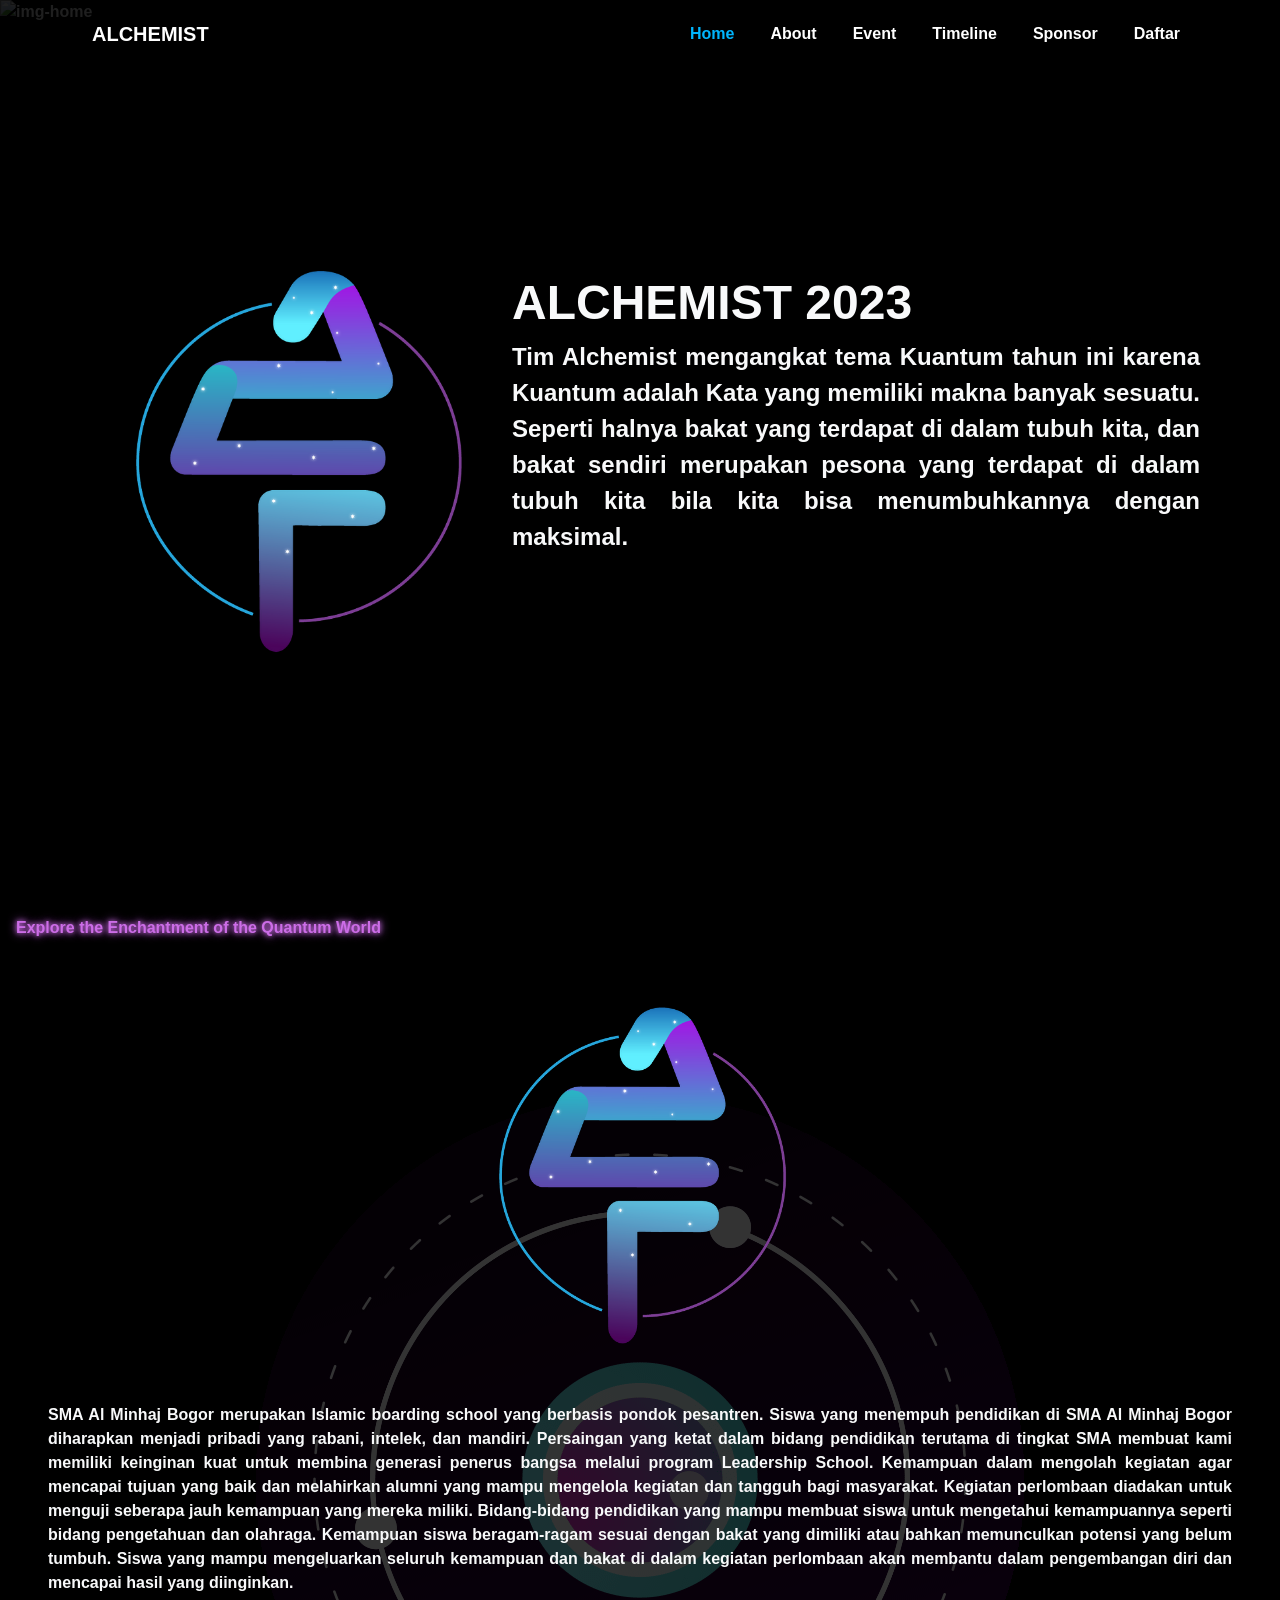
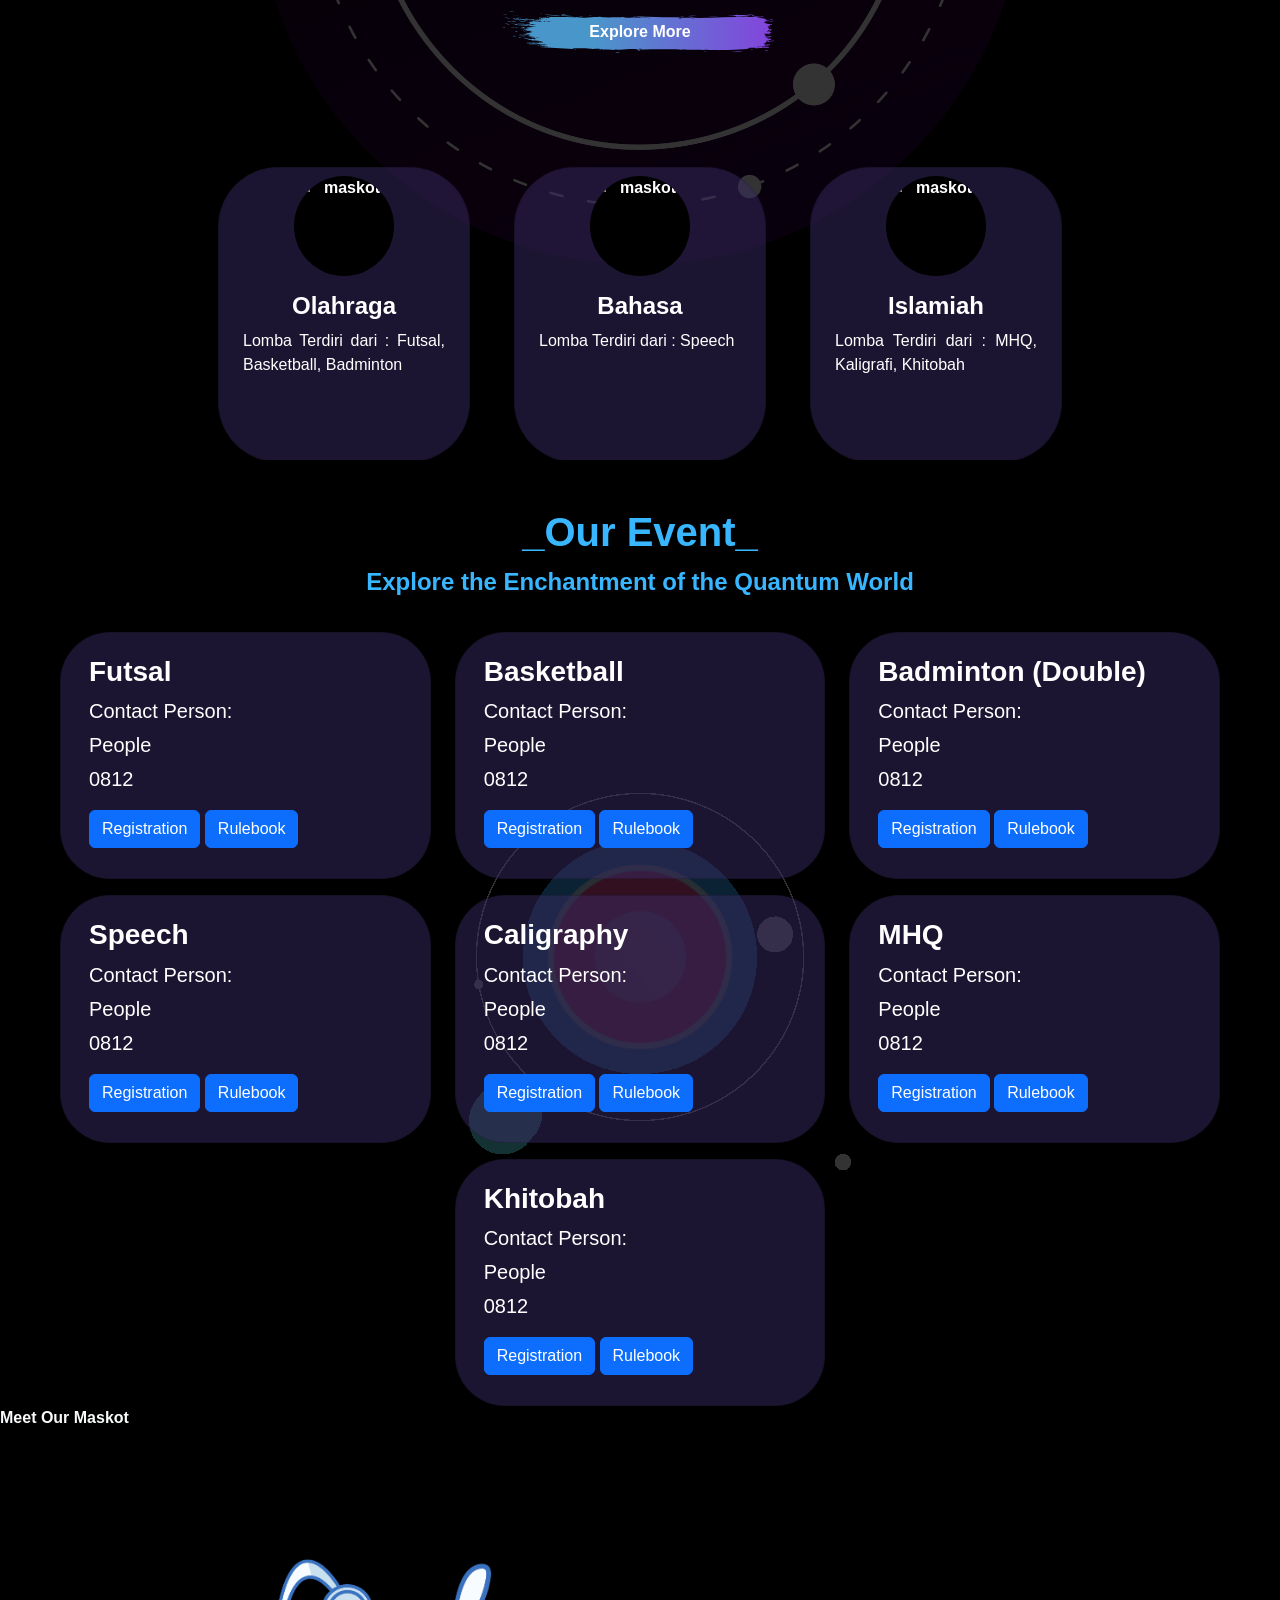
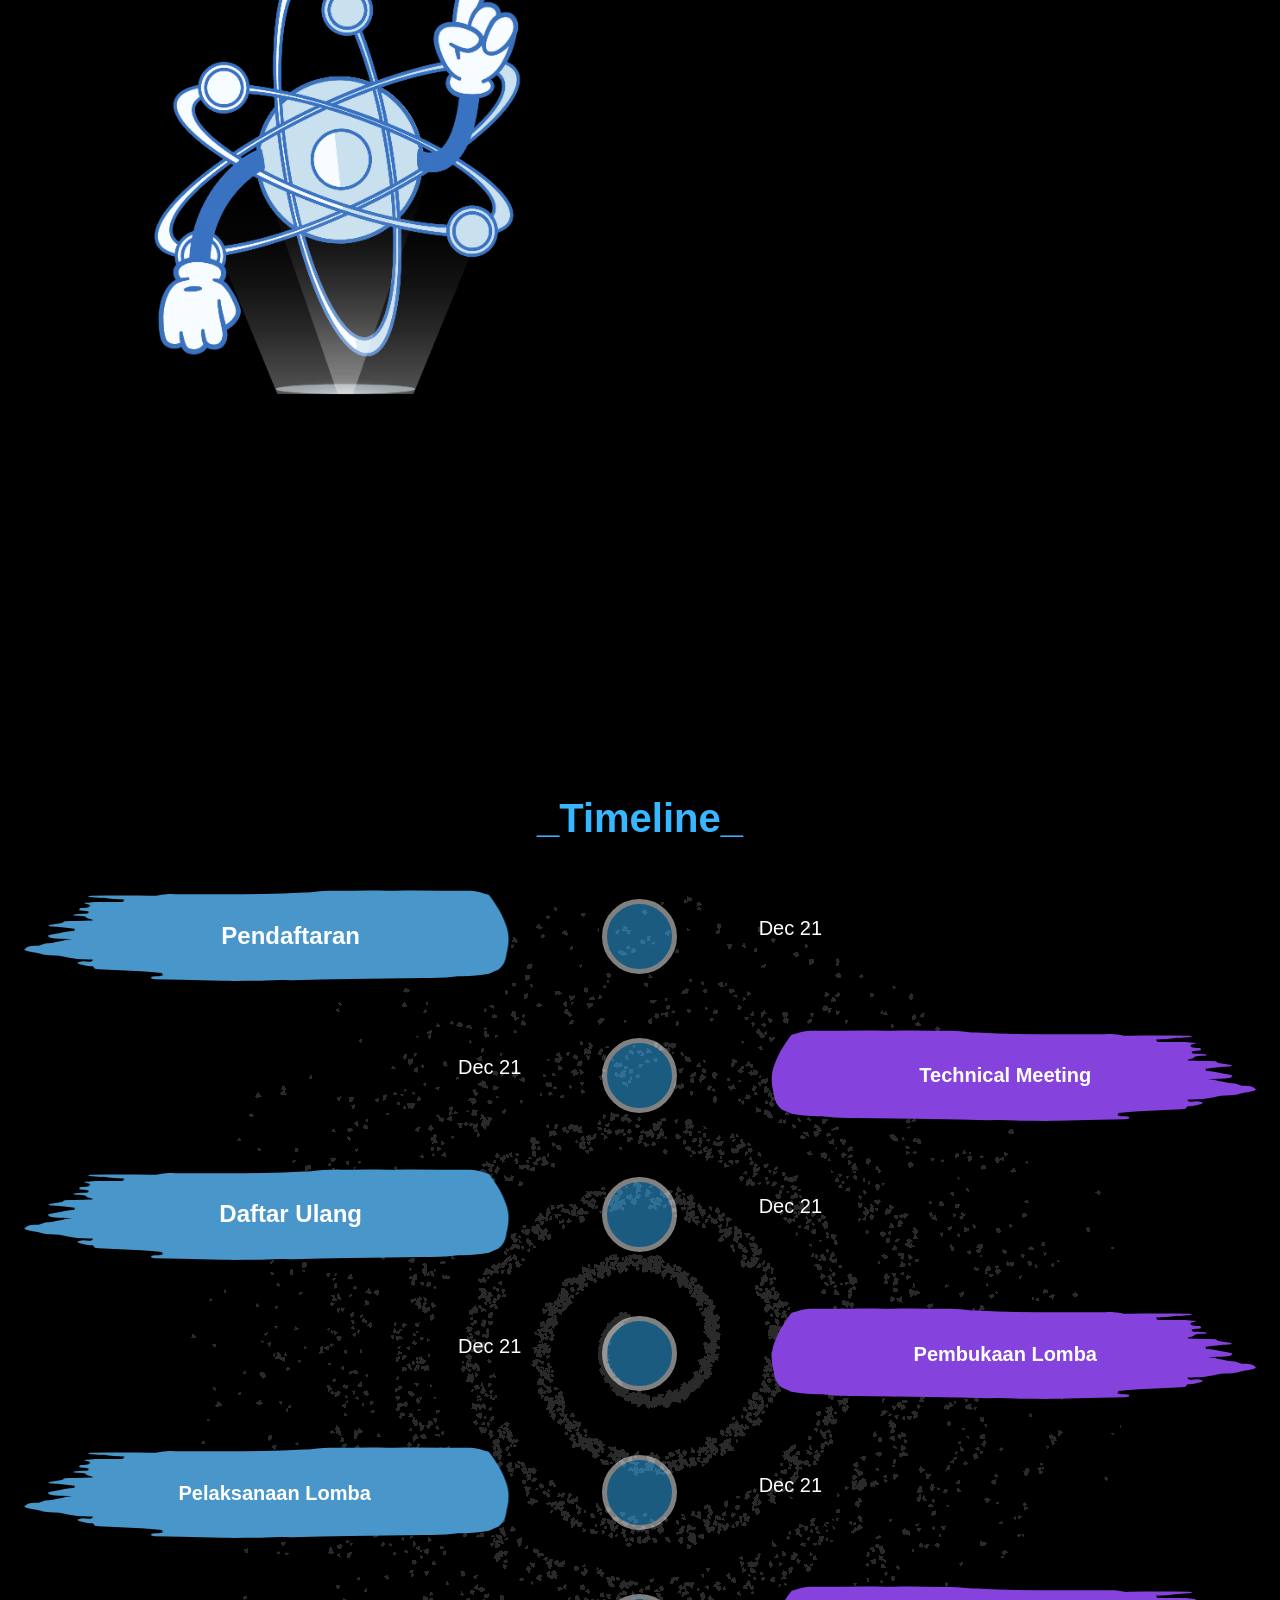
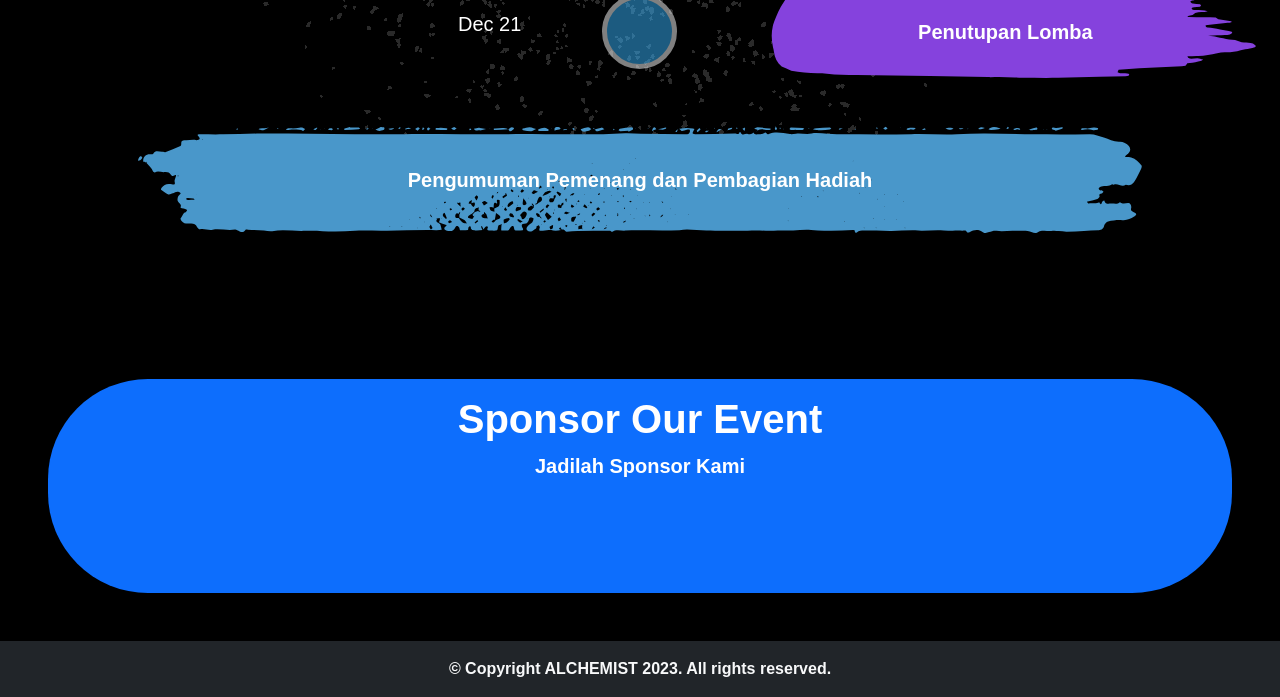
==== index.html @ cfae08e1 "first commit" ====
<!DOCTYPE html>
<html lang="en">
<head>
    <meta charset="UTF-8">
    <meta http-equiv="X-UA-Compatible" content="IE=edge">
    <meta name="viewport" content="width=device-width, initial-scale=1.0">
    <title>ALCHEMIST | 2023</title>
    <!-- <link rel="stylesheet" href="https://pyscript.net/latest/pyscript.css" />
    <script defer src="https://pyscript.net/latest/pyscript.js"></script> -->
    <link rel="stylesheet" href="style/style.css">
    <link rel="stylesheet" href="path/to/font-awesome/css/font-awesome.min.css">
    <link href="https://unpkg.com/aos@2.3.1/dist/aos.css" rel="stylesheet">
    <link href="style/bootstrap.min.css" rel="stylesheet">
    <link rel="stylesheet" type="text/css" href="loading-bar.css"/>
    <script type="text/javascript" src="loading-bar.js"></script>
    <link rel="preconnect" href="https://fonts.googleapis.com">
    <link rel="preconnect" href="https://fonts.gstatic.com" crossorigin>

</head>
<body onload="hide_loading()">
   
<py-script>

</py-script>
    
<div class="loading">
    <div class="loadingio-spinner-ripple-h9tlt5aroa">
        <div class="ldio-qmbwk2lz8dr">
            <div></div>
            <div></div>
        </div>
    </div>
</div>
            
    <!-- Navbar -->
    <nav id="navbar" class="navbar navbar-expand-lg fixed-top p-1 text-white" data-bs-theme="dark" data-aos="fade-down">
        <div class="container">
            <a class="navbar-brand fw-bold logo" href="#home">ALCHEMIST</a>
            <button class="navbar-toggler" type="button" data-bs-toggle="collapse" data-bs-target="#navbarNav"
                aria-controls="navbarNav" aria-expanded="false" aria-label="Toggle navigation">
                <span class="navbar-toggler-icon"></span>
            </button>
            <div class="collapse navbar-collapse" id="navbarNav">
                <ul class="navbar-nav ms-auto navigation">
                    <li class="nav-item">
                        <a class="nav-link active" href="#home">Home</a>
                    </li>
                    <li class="nav-item">
                        <a class="nav-link" href="#about">About</a>
                    </li>
                    <li class="nav-item">
                        <a class="nav-link" href="#event">Event</a>
                    </li>
                    <li class="nav-item">
                        <a class="nav-link" href="#timeline">Timeline</a>
                    </li>
                    <li class="nav-item">
                        <a class="nav-link" href="#sponsor">Sponsor</a>
                    </li>
                    <li class="nav-item">
                        <a class="nav-link" href="./register/index.html">Daftar</a>
                    </li>
                </ul>
            </div>
        </div>
    </nav>

    <div class="tempat container-fluid coba m-0 p-0 scrollspy-example text-light" data-bs-spy="scroll" data-bs-target="#navbar"
    data-bs-smooth-scroll="true" tabindex="0">
        <!-- Home -->
        <section id="home">
            <div class="home">
                <img src="file/ezgif.com-video-to-gif.gif" alt="img-home" class="img-home">
                <div class="container-fluid tempat-home d-flex justify-content-center align-items-center">
                    <p class="mt-5">
                        <img src="file/logo/logo.png" alt="Logo" class="float-start ms-5 me-5 d-none d-sm-block">
                        <span class="text-home">ALCHEMIST 2023</span>
                        <br>
                        <span class="fs-4 tulisan-home">Tim Alchemist mengangkat tema Kuantum tahun ini karena Kuantum adalah Kata yang memiliki makna banyak sesuatu. Seperti halnya bakat yang terdapat di dalam tubuh kita, dan bakat sendiri merupakan pesona yang terdapat di dalam tubuh kita bila kita bisa menumbuhkannya dengan maksimal.</span>
                    </p>
                </div>
            </div>
        </section>
        

        <!-- About -->
        <section id="about">
            <div class="about">
                <p class="text-about m-3">Explore the Enchantment of the Quantum World</p>
                <div class="container-fluid tempat-about p-5">
                    <img src="file/logo/logo.png" alt="Logo" class="logo-about">
                    <p class="mt-5 tulisan-about">SMA Al Minhaj Bogor merupakan Islamic boarding school yang berbasis pondok pesantren. Siswa yang menempuh pendidikan di SMA Al Minhaj Bogor diharapkan menjadi pribadi yang rabani, intelek, dan mandiri. Persaingan yang ketat dalam bidang pendidikan terutama di tingkat SMA membuat kami memiliki keinginan kuat untuk membina generasi penerus bangsa melalui program Leadership School. Kemampuan dalam mengolah kegiatan agar mencapai tujuan yang baik dan melahirkan alumni yang mampu mengelola kegiatan dan tangguh bagi masyarakat. Kegiatan perlombaan diadakan untuk menguji seberapa jauh kemampuan yang mereka miliki. Bidang-bidang pendidikan yang mampu membuat siswa untuk mengetahui kemampuannya seperti bidang pengetahuan dan olahraga. Kemampuan siswa beragam-ragam sesuai dengan bakat yang dimiliki atau bahkan memunculkan potensi yang belum tumbuh. Siswa yang mampu mengeluarkan seluruh kemampuan dan bakat di dalam kegiatan perlombaan akan membantu dalam pengembangan diri dan mencapai hasil yang diinginkan.</p>
                    <a href="#" class="container d-flex align-items-center"><img src="file/c4811889be9a0093a38d2e97363592ef.svg" alt="gambar-timeline"><p class="m-0 text-decoration-none text-white">Explore More</p></a>
                    <div class="container-fluid mt-5">
                        <div class="row justify-content-center">
                            <div class="col-12 col-sm-6 col-md-4 col-lg-3 mt-3">
                                <div class="card p-2 text-white">
                                    <div class="text-center">
                                        <img src="" class="rounded" alt="maskot">
                                    </div>
                                    <div class="card-body">
                                        <h5 class="card-title fw-bold fs-4 text-center">Olahraga</h5>
                                        <p class="card-text fs-6 fw-medium">Lomba Terdiri dari : Futsal, Basketball, Badminton</p>
                                    </div>
                                </div>
                            </div>
                            <div class="col-12 col-sm-6 col-md-4 col-lg-3 mt-3">
                                <div class="card p-2 text-white">
                                    <div class="text-center">
                                        <img src="" class="rounded" alt="maskot">
                                    </div>
                                    <div class="card-body">
                                        <h5 class="card-title fw-bold fs-4 text-center">Bahasa</h5>
                                        <p class="card-text fs-6 fw-medium">Lomba Terdiri dari : Speech</p>
                                    </div>
                                </div>
                            </div>
                            <div class="col-12 col-sm-6 col-md-4 col-lg-3 mt-3">
                                <div class="card p-2 text-white">
                                    <div class="text-center">
                                        <img src="" class="rounded" alt="maskot">
                                    </div>
                                    <div class="card-body">
                                        <h5 class="card-title fw-bold fs-4 text-center">Islamiah</h5>
                                        <p class="card-text fs-6 fw-medium">Lomba Terdiri dari : MHQ, Kaligrafi, Khitobah</p>
                                    </div>
                                </div>
                            </div>
                        </div>
                    </div>
                </div>
            </div>
        </section>


        <!-- Event -->
        <section id="event">
            <div class="event text-center mt-5">
                <div class="tempat-event container-fluid">
                    <h1 class="fw-bold">_Our Event_</h1>
                    <p class="fs-4">Explore the Enchantment of the Quantum World</p>
                    <div class="row justify-content-evenly ps-5 pe-5">
                        <div class="col-12 col-sm-6 col-md-4 mt-3">
                            <div class="card kartu btn btn-light text-start">
                                <div class="card-body">
                                    <h5 class="card-title fs-3 fw-bold">Futsal</h5>
                                    <p class="card-text mb-1 fs-5 fw-medium">Contact Person:</p>
                                    <p class="card-text mb-1 fs-5 fw-medium">People</p>
                                    <p class="card-text mb-3 fs-5 fw-medium">0812</p>
                                    <a href="register/index.html" class="text-decoration-none btn btn-primary mb-2">Registration</a>
                                    <a href="#" class="text-decoration-none btn btn-primary mb-2">Rulebook</a>
                                </div>
                            </div>
                        </div>
                        <div class="col-12 col-sm-6 col-md-4 mt-3">
                            <div class="card kartu btn btn-light text-start">
                                <div class="card-body">
                                    <h5 class="card-title fs-3 fw-bold">Basketball</h5>
                                    <p class="card-text mb-1 fs-5 fw-medium">Contact Person:</p>
                                    <p class="card-text mb-1 fs-5 fw-medium">People</p>
                                    <p class="card-text mb-3 fs-5 fw-medium">0812</p>
                                    <a href="register/index.html" class="text-decoration-none btn btn-primary mb-2">Registration</a>
                                    <a href="#" class="text-decoration-none btn btn-primary mb-2">Rulebook</a>
                                </div>
                            </div>
                        </div>
                        <div class="col-12 col-sm-6 col-md-4 mt-3">
                            <div class="card kartu btn btn-light text-start">
                                <div class="card-body">
                                    <h5 class="card-title fs-3 fw-bold">Badminton (Double)</h5>
                                    <p class="card-text mb-1 fs-5 fw-medium">Contact Person:</p>
                                    <p class="card-text mb-1 fs-5 fw-medium">People</p>
                                    <p class="card-text mb-3 fs-5 fw-medium">0812</p>
                                    <a href="register/index.html" class="text-decoration-none btn btn-primary mb-2">Registration</a>
                                    <a href="#" class="text-decoration-none btn btn-primary mb-2">Rulebook</a>
                                </div>
                            </div>
                        </div>
                        <div class="col-12 col-sm-6 col-md-4 mt-3">
                            <div class="card kartu btn btn-light text-start">
                                <div class="card-body">
                                    <h5 class="card-title fs-3 fw-bold">Speech</h5>
                                    <p class="card-text mb-1 fs-5 fw-medium">Contact Person:</p>
                                    <p class="card-text mb-1 fs-5 fw-medium">People</p>
                                    <p class="card-text mb-3 fs-5 fw-medium">0812</p>
                                    <a href="register/index.html" class="text-decoration-none btn btn-primary mb-2">Registration</a>
                                    <a href="#" class="text-decoration-none btn btn-primary mb-2">Rulebook</a>
                                </div>
                            </div>
                        </div>
                        <div class="col-12 col-sm-6 col-md-4 mt-3">
                            <div class="card kartu btn btn-light text-start">
                                <div class="card-body">
                                    <h5 class="card-title fs-3 fw-bold">Caligraphy</h5>
                                    <p class="card-text mb-1 fs-5 fw-medium">Contact Person:</p>
                                    <p class="card-text mb-1 fs-5 fw-medium">People</p>
                                    <p class="card-text mb-3 fs-5 fw-medium">0812</p>
                                    <a href="register/index.html" class="text-decoration-none btn btn-primary mb-2">Registration</a>
                                    <a href="#" class="text-decoration-none btn btn-primary mb-2">Rulebook</a>
                                </div>
                            </div>
                        </div>
                        <div class="col-12 col-sm-6 col-md-4 mt-3">
                            <div class="card kartu btn btn-light text-start">
                                <div class="card-body">
                                    <h5 class="card-title fs-3 fw-bold">MHQ</h5>
                                    <p class="card-text mb-1 fs-5 fw-medium">Contact Person:</p>
                                    <p class="card-text mb-1 fs-5 fw-medium">People</p>
                                    <p class="card-text mb-3 fs-5 fw-medium">0812</p>
                                    <a href="register/index.html" class="text-decoration-none btn btn-primary mb-2">Registration</a>
                                    <a href="#" class="text-decoration-none btn btn-primary mb-2">Rulebook</a>
                                </div>
                            </div>
                        </div>
                        <div class="col-12 col-sm-6 col-md-4 mt-3">
                            <div class="card kartu btn btn-light text-start">
                                <div class="card-body">
                                    <h5 class="card-title fs-3 fw-bold">Khitobah</h5>
                                    <p class="card-text mb-1 fs-5 fw-medium">Contact Person:</p>
                                    <p class="card-text mb-1 fs-5 fw-medium">People</p>
                                    <p class="card-text mb-3 fs-5 fw-medium">0812</p>
                                    <a href="register/index.html" class="text-decoration-none btn btn-primary mb-2">Registration</a>
                                    <a href="#" class="text-decoration-none btn btn-primary mb-2">Rulebook</a>
                                </div>
                            </div>
                        </div>
                    </div>
                </div>
            </div>
        </section>

        <!-- maskot -->
        <section id="maskot">
            <div class="maskot">
                <p class="text-maskot">Meet Our Maskot</p>
                <div class="tempat-maskot">
                    
                    <img src="file/Maskot/Pisah Maskot Utama/1.png" alt="1">
                    <img src="file/Maskot/Pisah Maskot Utama/2.png" alt="2">
                </div>
            </div>
        </section>


        <!-- timeline -->
        <section id="timeline">
            <div class="timeline text-center mt-5">
                <div class="tempat-timeline container-fluid text-white">
                    <h1 class="fw-bold">_Timeline_</h1>
                    <div class="row mt-5 mb-5 justify-content-center">
                        <div class="col-9 col-md-5 d-flex align-items-center justify-content-end"><div class="container gambar-timeline"><img src="file/8f2fddc1990a5631e300364a8ee4f15e.svg" alt="gambar-timeline" class="gambar-timeline-kiri"><p class="fs-4 ms-5 m-0">Pendaftaran</p></div></div>
                        <div class="col-3 col-md-2 d-flex align-items-center justify-content-center"><div class="lingkaran d-none d-md-flex"></div><p class="fs-6 fw-normal d-flex d-md-none">14 - 15 Mei</p></div>
                        <div class="d-none d-md-flex col-5 d-flex align-items-center justify-content-start"><p class="fs-5 fw-normal">Dec 21</p></div>
                    </div>
                    <div class="row mt-5 mb-5 justify-content-center">
                        <div class="d-none d-md-flex col-5 d-flex align-items-center justify-content-end"><p class="fs-5 fw-normal">Dec 21</p></div>
                        <div class="col-3 col-md-2 d-flex align-items-center justify-content-center"><div class="lingkaran d-none d-md-flex"></div><p class="fs-6 fw-normal d-flex d-md-none">14 - 15 Mei</p></div>
                        <div class="col-9 col-md-5 d-flex align-items-center justify-content-start"><div class="container gambar-timeline"><img src="file/eff65519b63ea81bae54ac34ebfc590d.svg" alt="gambar-timeline" class="gambar-timeline-kanan"><p class="fs-5 me-3 m-0">Technical Meeting</p></div></div>
                    </div>
                    <div class="row mt-5 mb-5 justify-content-center">
                        <div class="col-9 col-md-5 d-flex align-items-center justify-content-end"><div class="container gambar-timeline"><img src="file/8f2fddc1990a5631e300364a8ee4f15e.svg" alt="gambar-timeline" class="gambar-timeline-kiri"><p class="fs-4 ms-5 m-0">Daftar Ulang</p></div></div>
                        <div class="col-3 col-md-2 d-flex align-items-center justify-content-center"><div class="lingkaran d-none d-md-flex"></div><p class="fs-6 fw-normal d-flex d-md-none">14 - 15 Mei</p></div>
                        <div class="d-none d-md-flex col-5 d-flex align-items-center justify-content-start"><p class="fs-5 fw-normal">Dec 21</p></div>
                    </div>
                    <div class="row mt-5 mb-5 justify-content-center">
                        <div class="d-none d-md-flex col-5 d-flex align-items-center justify-content-end"><p class="fs-5 fw-normal">Dec 21</p></div>
                        <div class="col-3 col-md-2 d-flex align-items-center justify-content-center"><div class="lingkaran d-none d-md-flex"></div><p class="fs-6 fw-normal d-flex d-md-none">14 - 15 Mei</p></div>
                        <div class="col-9 col-md-5 d-flex align-items-center justify-content-start"><div class="container gambar-timeline"><img src="file/eff65519b63ea81bae54ac34ebfc590d.svg" alt="gambar-timeline" class="gambar-timeline-kanan"><p class="fs-5 me-3 m-0">Pembukaan Lomba</p></div></div>
                    </div>
                    <div class="row mt-5 mb-5 justify-content-center">
                        <div class="col-9 col-md-5 d-flex align-items-center justify-content-end"><div class="container gambar-timeline"><img src="file/8f2fddc1990a5631e300364a8ee4f15e.svg" alt="gambar-timeline" class="gambar-timeline-kiri"><p class="fs-5 ms-3 m-0">Pelaksanaan Lomba</p></div></div>
                        <div class="col-3 col-md-2 d-flex align-items-center justify-content-center"><div class="lingkaran d-none d-md-flex"></div><p class="fs-6 fw-normal d-flex d-md-none">14 - 15 Mei</p></div>
                        <div class="d-none d-md-flex col-5 d-flex align-items-center justify-content-start"><p class="fs-5 fw-normal">Dec 21</p></div>
                    </div>
                    <div class="row mt-5 mb-5 justify-content-center">
                        <div class="d-none d-md-flex col-5 d-flex align-items-center justify-content-end"><p class="fs-5 fw-normal">Dec 21</p></div>
                        <div class="col-3 col-md-2 d-flex align-items-center justify-content-center"><div class="lingkaran d-none d-md-flex"></div><p class="fs-6 fw-normal d-flex d-md-none">14 - 15 Mei</p></div>
                        <div class="col-9 col-md-5 d-flex align-items-center justify-content-start"><div class="container gambar-timeline"><img src="file/eff65519b63ea81bae54ac34ebfc590d.svg" alt="gambar-timeline" class="gambar-timeline-kanan"><p class="fs-5 me-3 m-0">Penutupan Lomba</p></div></div>
                    </div>
                    <div class="row mt-5 mb-5 justify-content-center">
                        <div class="container-fluid timeline-bawah">
                            <img src="file/073c0621f902f57227d5ec0502cb7ca0.svg" alt="gambar-timeline">
                            <p class="fs-5 m-0">Pengumuman Pemenang dan Pembagian Hadiah</p>
                        </div>
                    </div>
                </div>
            </div>
        </section>

        <!-- sponsor -->
        <section id="sponsor">
            <div class="sponsor text-center mt-5 p-5">
                <div class="tempat-sponsor container-fluid text-white p-3 bg-primary">
                    <h1 class="fw-bold">Sponsor Our Event</h1>
                    <p class="mb-0 fs-5">Jadilah Sponsor Kami</p>
                        <div class="container p-5">
                            
                        </div>    
                </div>
            </div>
        </section>

        <!-- Foooter -->
        <footer>
            <div class="footer bg-dark p-3 d-flex align-items-center justify-content-center">
                <p class="text-center m-0 fs-6">© Copyright ALCHEMIST 2023. All rights reserved.</p>
            </div>
        </footer>
    
    </div>

    <script src="js/script.js"></script>

    <script src="https://unpkg.com/aos@2.3.1/dist/aos.js"></script>
    <script>
        AOS.init({
            once: true, // whether animation should happen only once - while scrolling down
            duration: 1000, // values from 0 to 3000, with step 50ms
            offset: 200, // offset (in px) from the original trigger point

        })
    </script>
    <script src="js/bootstrap.bundle.min.js"></script>
    
</body>
</html>
---- style/style.css ----
@font-face {
    font-family: Freight;
    src: url(/file/font/Freight.otf);
}
@font-face {
    font-family: Flow;
    src: url(/file/font/Flow_Circular/FlowCircular-Regular.ttf);
}
@font-face {
    font-family: Akira;
    src: url(/file/font/Akira.otf);
}
@font-face{
    font-family: FreeHand;
    src: url(/file/font/Freehand/Freehand-Regular.ttf);
}
@font-face{
    font-family: Nuito;
    src: url(/file/font/Nunito_Sans/static/NunitoSans_10pt-Regular.ttf);
}

/* Loading style */
@keyframes ldio-qmbwk2lz8dr {
    0% {
        top: 98.12px;
        left: 98.12px;
        width: 0;
        height: 0;
        opacity: 1;
    }

    100% {
        top: 15.61px;
        left: 15.61px;
        width: 165.02px;
        height: 165.02px;
        opacity: 0;
    }
}

.ldio-qmbwk2lz8dr div {
    position: absolute;
    border-width: 13.379999999999999px;
    border-style: solid;
    opacity: 1;
    border-radius: 50%;
    animation: ldio-qmbwk2lz8dr 1s cubic-bezier(0, 0.2, 0.8, 1) infinite;
}

.ldio-qmbwk2lz8dr div:nth-child(1) {
    border-color: #e90c59;
    animation-delay: 0s;
}

.ldio-qmbwk2lz8dr div:nth-child(2) {
    border-color: #46dff0;
    animation-delay: -0.5s;
}

.loadingio-spinner-ripple-h9tlt5aroa {
    width: 223px;
    height: 223px;
    display: inline-block;
    overflow: hidden;
    background: #ffffff00;
}

.ldio-qmbwk2lz8dr {
    width: 100%;
    height: 100%;
    position: relative;
    transform: translateZ(0) scale(1);
    backface-visibility: hidden;
    transform-origin: 0 0;
    /* see note above */
}

.ldio-qmbwk2lz8dr div {
    box-sizing: content-box;
}

/* generated by https://loading.io/ */

/* mengatur tampilan loading */
.loading {
    z-index: 10000;
    position: fixed;
    top: 0;
    bottom: 0;
    right: 0;
    left: 0;
    width: 100%;
    height: 100%;
    display: flex;
    justify-content: center;
    align-items: center;
    background-color: #fff;
}

/* Style */
* {
    margin: 0;
    padding: 0;
    box-sizing: border-box;
    font-family: 'Open Sans Bold', sans-serif;
    font-weight: bold;
}

body {
    background-color: black !important;
}



/* Navbar */
.navbar {
    background-color: rgba(0, 0, 0, 0.750);
}

.navbar .nav-link, .navbar-brand {
    color: #ffffff !important;
    margin: 10px;
}

.navbar .nav-link:hover,
.navbar .active {
    color: #00b5fd !important;
}


/* Home */
.home {
    position: relative;
    height: 100vh;
    width: 100vw;
    overflow: hidden;
}

.img-home {
    position: absolute;
    top: 0;
    left: 0;
    width: 100%;
}

@media screen and (max-width: 956px) {
    .img-home {
        height: 100%;
        width: auto;
    }
}

@media screen and (height > width) {
    .img-home {
        height: 100%;
        width: auto;
    }
}


.tempat-home {
    position: absolute;
    z-index: 1;
    width: 100%;
    height: 100%;
    background-color: rgba(0, 0, 0, 0.500);
    overflow: hidden;
    padding: 5rem !important;
}

.tempat-home p img {
    width: 30%;
}

.home .tempat-home p {
    text-align: justify;
    text-justify: inter-word;
}

.text-home {
    font-size: 3rem;
}

@media  screen and (max-width: 647px) {
    .tempat-home {
        padding: 2rem !important;
    }

    .text-home {
        font-size: 1.6rem !important;
    }

    .home .tempat-home p {
        text-align: left;
    }

    .home .tempat-home p .tulisan-home {
        text-align: left;
        font-size: 1rem !important;
        font-weight: 300;
    }
}


/* about */
.about {
    position: relative;
    width: 100vw;
    min-height: 100vh;
    overflow: hidden;
    background-color: black;
    background-image: url("../file/6040efe3aff94ba56d34ee470406ed21.gif");
    background-position: center;
    background-repeat: no-repeat;
}

.text-about {
    color: #cc6de7;
    text-shadow: 
    0 0 5px #cc6de7,
    0 0 10px #cc66e9;
}

.tempat-about {
    z-index: 1;
    width: 100%;
    background-color: rgba(0, 0, 0, 0.8);
}

.logo-about {
    display: block;
    width: 25%;
    margin-left: auto;
    margin-right: auto;
}

.tempat-about p {
    text-align: justify;
    text-justify: inter-word;
}

.tempat-about a {
    display: flex;
    position: relative;
    justify-content: center ;
    align-items: center;
    width: 300px;
    margin-right: auto;
}

.tempat-about a p {
    position: absolute;
    justify-self: center;
    align-self: center;
}

.tempat-about a img {
    width: 100%;
}

@media  screen and (max-width: 647px) {
    .tempat-about {
        padding: 2rem !important;
    }

    .about .tempat-about .tulisan-about {
        font-size: 0.7rem;
    }

    .logo-about {
        width: 50%;
    }

    .tempat-about a {
        width: 200px;
    }
}

.tempat-about .card {
    margin: 10px;
    margin-top: 50px;
    background-color: #3b2c667a !important;
    border-radius: 60px !important;
    height: 100%;
}

.tempat-about .card img {
    display: inline-block;
    height: 100px;
    width: 100px;
    background-color: black;
    border-radius: 50% !important;
    text-align: center;
}


/* event */
.event {
    color: #38b6ff;
    width: 100vw;
    background-image: url("../file/dd8a0284229d9793a9fb0ba6592d8e8d.gif");
    background-position: center;
    background-repeat: no-repeat;
    overflow: hidden;
}

.event .card {
    background-color: #3b2c667a !important;
    color: white !important;
    border-radius: 50px;
}

.tempat-event {
    background-color: rgba(0, 0, 0, 0.8);
}


/* maskot */
.tempat-maskot {
    min-height: 100vh;
    width: 100%;
    position: relative;
}

.maskot img {
    height: 75%;
    position: absolute;
}




/* timeline */
.timeline {
    width: 100vw;
    background-image: url("../file/0bde409698e64daeb4e17fa342a4c4fd.gif");
    background-position: center;
    background-repeat: no-repeat;
    overflow: hidden;
}

.tempat-timeline {
    background-color: rgba(0, 0, 0, 0.8);
}

.timeline h1 {
    color: #38b6ff;
}

.timeline .lingkaran {
    background-color: #38b6ff;
    width: 75px;
    height: 75px;
    border-style: solid;
    border-radius: 50%;
    border-width: 5px;
    border-color: white;
    opacity: 50%;
}

@media screen and (max-width: 992px) {
    .timeline .lingkaran {
        width: 50px;
        height: 50px;
        border-width: 3px;
    }

}


.timeline .gambar-timeline {
    display: flex;
    position: relative;
    justify-content: center ;
    align-items: center;
}

.timeline .gambar-timeline p {
    position: absolute;
    z-index: 100;
}

.gambar-timeline img {
    width: 100%;
}

.timeline .gambar-timeline .gambar-timeline-kiri {
    transform: rotateY(180deg);
    width: 100%;
    top: 0;
    bottom: 0;
    left: 0;
    right: 0;
}

.timeline .gambar-timeline .gambar-timeline-kanan {
    width: 100%;
    top: 0;
    bottom: 0;
    left: 0;
    right: 0;
}

.timeline-bawah {
    display: flex;
    position: relative;
    justify-content: center ;
    align-items: center;
}

.timeline-bawah img {
    width: 80%;
}

.timeline-bawah p {
    position: absolute;
}






/* Sponsor */
.tempat-sponsor {
    border-radius: 100px;
    overflow: hidden;
}

/* Footer */
footer {
    overflow: hidden;
}
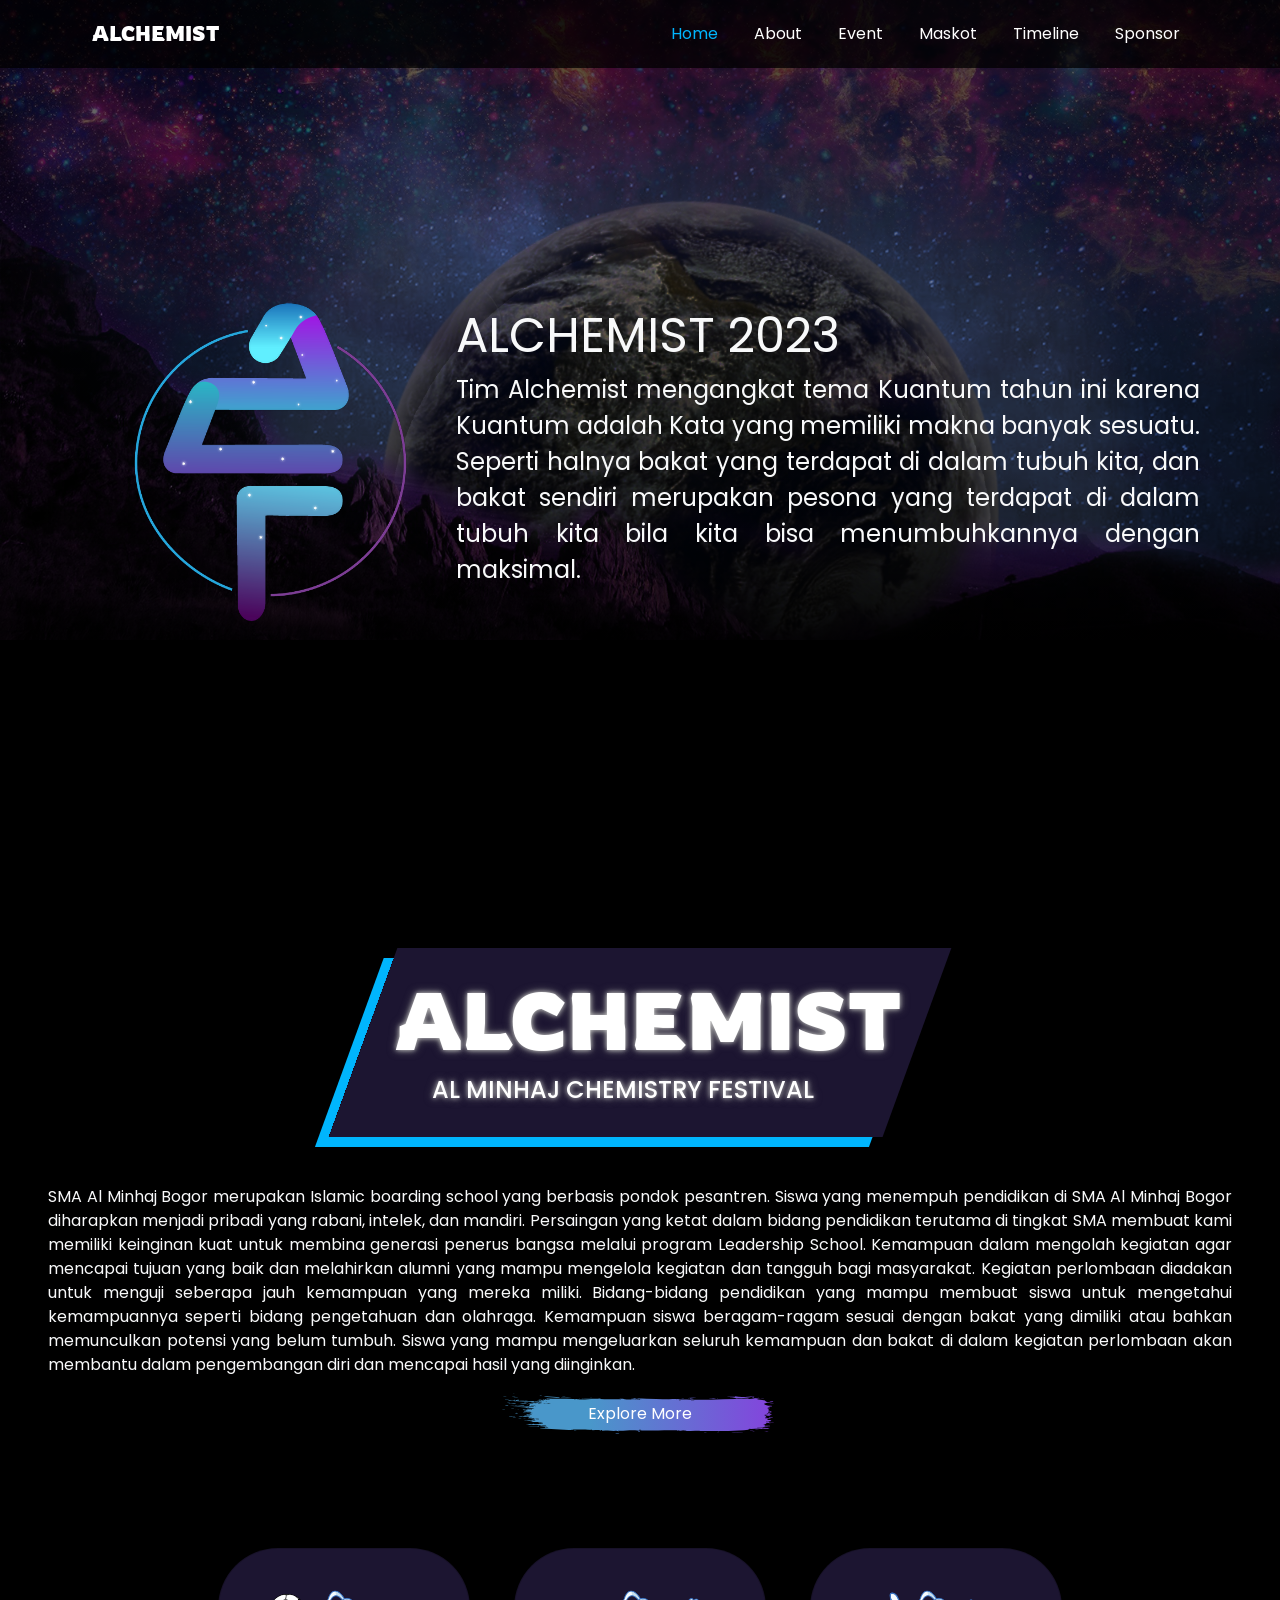
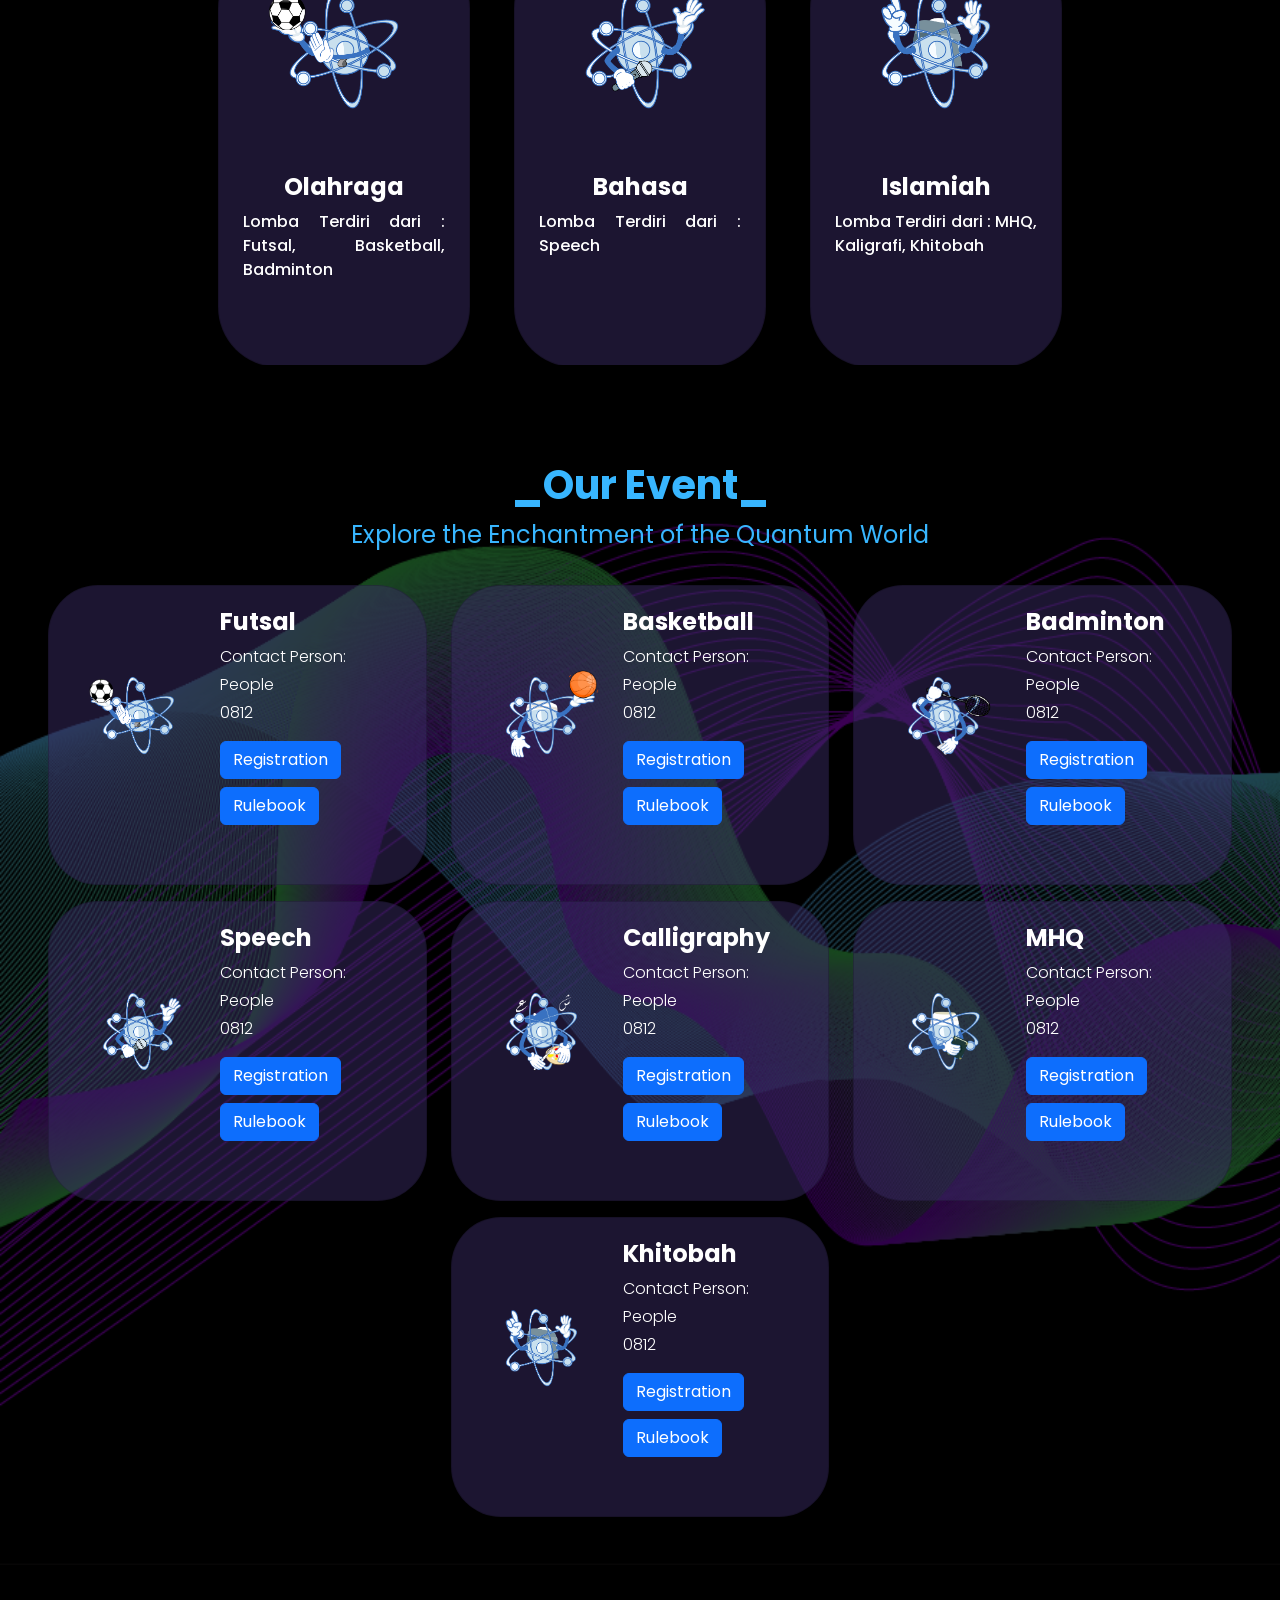
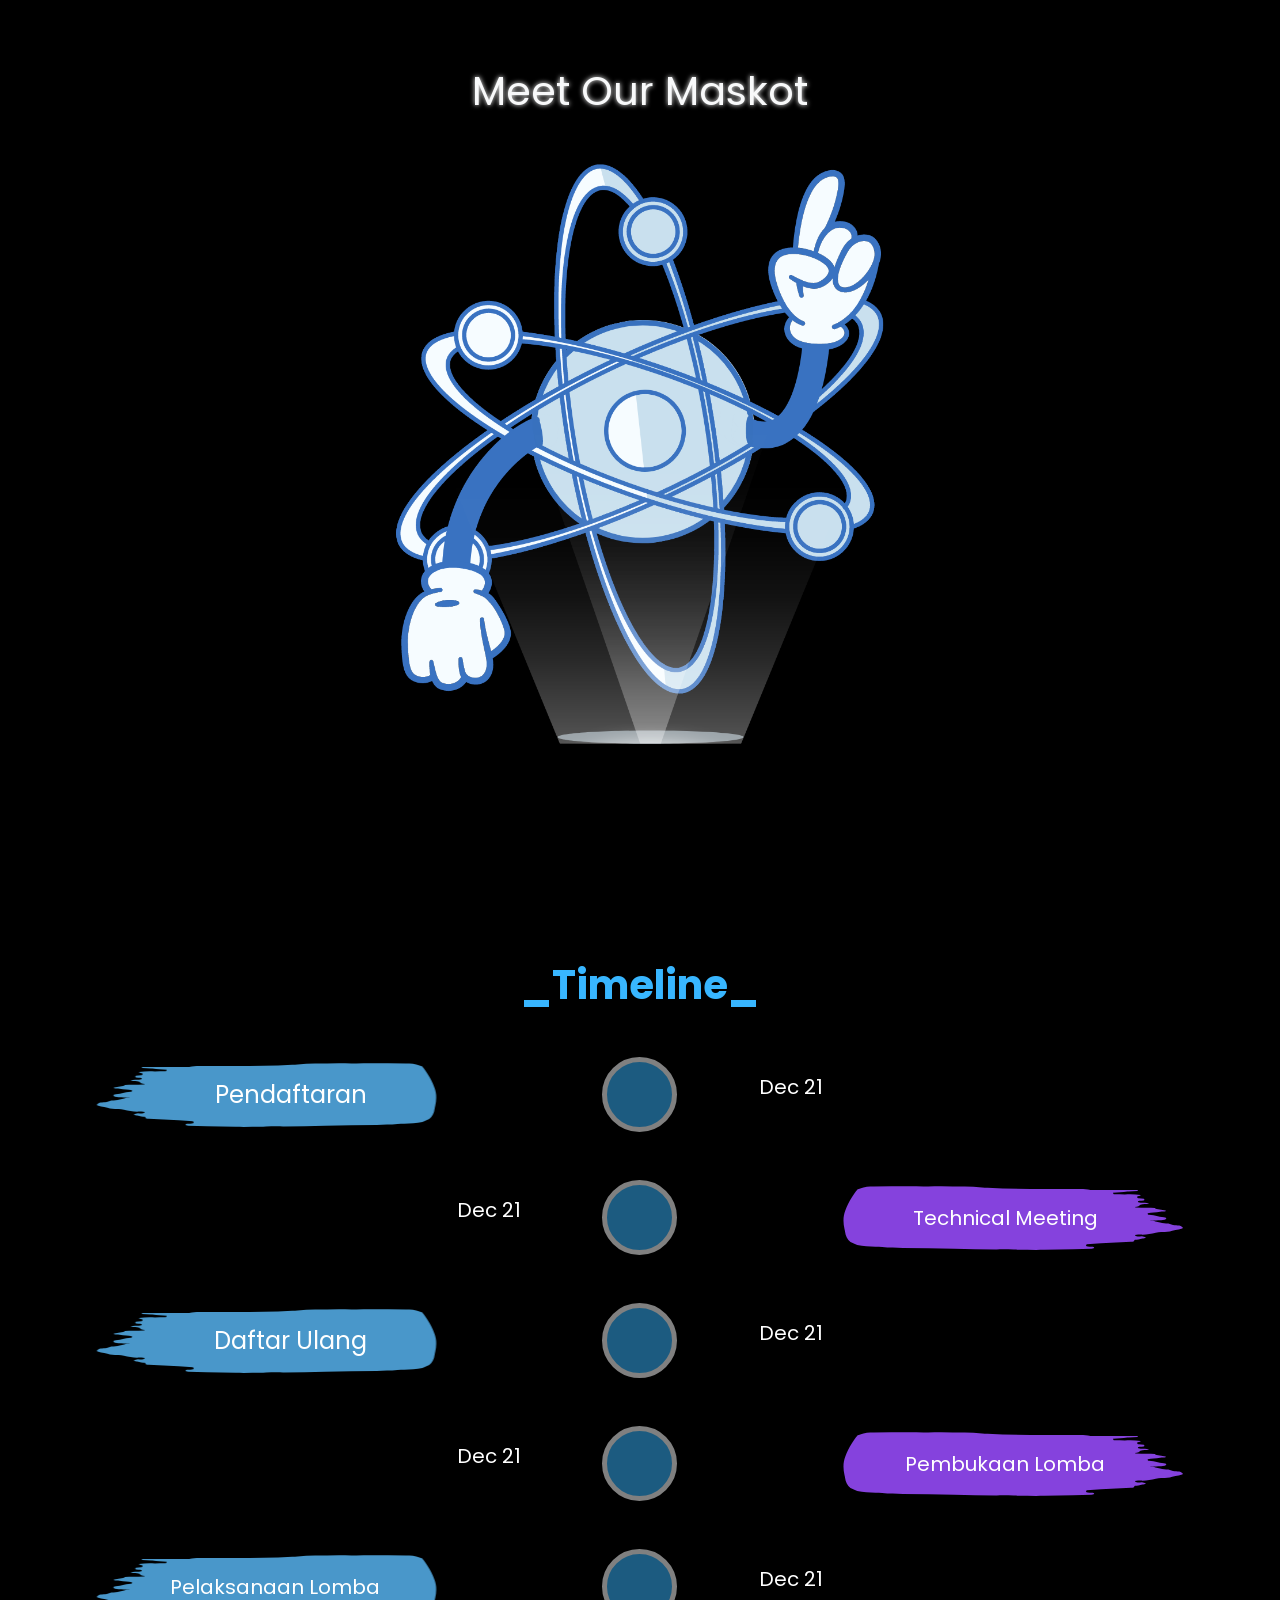
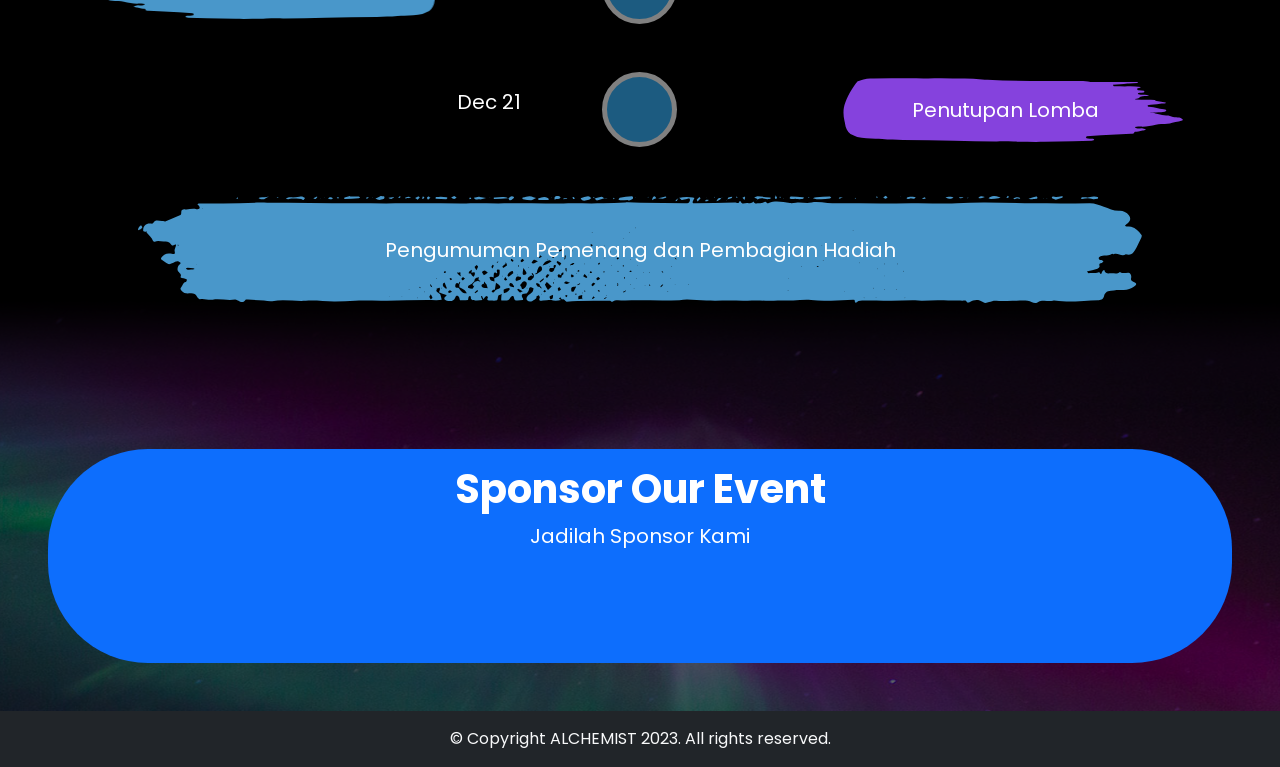
==== commit 8755b175: "second commit" ====
--- a/index.html
+++ b/index.html
@@ -15,6 +15,7 @@
     <script type="text/javascript" src="loading-bar.js"></script>
     <link rel="preconnect" href="https://fonts.googleapis.com">
     <link rel="preconnect" href="https://fonts.gstatic.com" crossorigin>
+    <link href="https://fonts.googleapis.com/css2?family=Poppins:ital,wght@0,100;0,200;0,300;0,400;0,500;0,600;0,700;0,800;0,900;1,100;1,200;1,300;1,400;1,500;1,600;1,700;1,800;1,900&family=Rowdies:wght@300;400;700&display=swap" rel="stylesheet">
 
 </head>
 <body onload="hide_loading()">
@@ -52,25 +53,26 @@
                         <a class="nav-link" href="#event">Event</a>
                     </li>
                     <li class="nav-item">
+                        <a class="nav-link" href="#maskot">Maskot</a>
+                    </li>
+                    <li class="nav-item">
                         <a class="nav-link" href="#timeline">Timeline</a>
                     </li>
                     <li class="nav-item">
                         <a class="nav-link" href="#sponsor">Sponsor</a>
-                    </li>
-                    <li class="nav-item">
-                        <a class="nav-link" href="./register/index.html">Daftar</a>
                     </li>
                 </ul>
             </div>
         </div>
     </nav>
 
-    <div class="tempat container-fluid coba m-0 p-0 scrollspy-example text-light" data-bs-spy="scroll" data-bs-target="#navbar"
-    data-bs-smooth-scroll="true" tabindex="0">
+    <div class="tempat container-fluid coba m-0 p-0 scrollspy-example text-light">
+        <img src="file/bagian 3.png" alt="background" class="img-tempat">
+
         <!-- Home -->
         <section id="home">
             <div class="home">
-                <img src="file/ezgif.com-video-to-gif.gif" alt="img-home" class="img-home">
+                <img src="file/post 1.png" alt="img-home" class="img-home">
                 <div class="container-fluid tempat-home d-flex justify-content-center align-items-center">
                     <p class="mt-5">
                         <img src="file/logo/logo.png" alt="Logo" class="float-start ms-5 me-5 d-none d-sm-block">
@@ -86,17 +88,23 @@
         <!-- About -->
         <section id="about">
             <div class="about">
-                <p class="text-about m-3">Explore the Enchantment of the Quantum World</p>
                 <div class="container-fluid tempat-about p-5">
-                    <img src="file/logo/logo.png" alt="Logo" class="logo-about">
+                    <div class="container-fluid d-flex justify-content-center">
+                        <div class="kotak p-4">
+                            <h1 class="text-center fw-bolder text-about">ALCHEMIST</h1>
+                            <h4 class="text-center">AL MINHAJ CHEMISTRY FESTIVAL</h4>
+                        </div>
+                    </div>
+                    
+                    
                     <p class="mt-5 tulisan-about">SMA Al Minhaj Bogor merupakan Islamic boarding school yang berbasis pondok pesantren. Siswa yang menempuh pendidikan di SMA Al Minhaj Bogor diharapkan menjadi pribadi yang rabani, intelek, dan mandiri. Persaingan yang ketat dalam bidang pendidikan terutama di tingkat SMA membuat kami memiliki keinginan kuat untuk membina generasi penerus bangsa melalui program Leadership School. Kemampuan dalam mengolah kegiatan agar mencapai tujuan yang baik dan melahirkan alumni yang mampu mengelola kegiatan dan tangguh bagi masyarakat. Kegiatan perlombaan diadakan untuk menguji seberapa jauh kemampuan yang mereka miliki. Bidang-bidang pendidikan yang mampu membuat siswa untuk mengetahui kemampuannya seperti bidang pengetahuan dan olahraga. Kemampuan siswa beragam-ragam sesuai dengan bakat yang dimiliki atau bahkan memunculkan potensi yang belum tumbuh. Siswa yang mampu mengeluarkan seluruh kemampuan dan bakat di dalam kegiatan perlombaan akan membantu dalam pengembangan diri dan mencapai hasil yang diinginkan.</p>
                     <a href="#" class="container d-flex align-items-center"><img src="file/c4811889be9a0093a38d2e97363592ef.svg" alt="gambar-timeline"><p class="m-0 text-decoration-none text-white">Explore More</p></a>
                     <div class="container-fluid mt-5">
                         <div class="row justify-content-center">
                             <div class="col-12 col-sm-6 col-md-4 col-lg-3 mt-3">
                                 <div class="card p-2 text-white">
-                                    <div class="text-center">
-                                        <img src="" class="rounded" alt="maskot">
+                                    <div class="text-center d-flex justify-content-center align-items-center">
+                                        <img src="file/Maskot/Futsal.png" class="m-0 maskot-about" alt="maskot">
                                     </div>
                                     <div class="card-body">
                                         <h5 class="card-title fw-bold fs-4 text-center">Olahraga</h5>
@@ -106,8 +114,8 @@
                             </div>
                             <div class="col-12 col-sm-6 col-md-4 col-lg-3 mt-3">
                                 <div class="card p-2 text-white">
-                                    <div class="text-center">
-                                        <img src="" class="rounded" alt="maskot">
+                                    <div class="text-center d-flex justify-content-center align-items-center">
+                                        <img src="file/Maskot/Speech.png" class="m-0 maskot-about" alt="maskot">
                                     </div>
                                     <div class="card-body">
                                         <h5 class="card-title fw-bold fs-4 text-center">Bahasa</h5>
@@ -117,8 +125,8 @@
                             </div>
                             <div class="col-12 col-sm-6 col-md-4 col-lg-3 mt-3">
                                 <div class="card p-2 text-white">
-                                    <div class="text-center">
-                                        <img src="" class="rounded" alt="maskot">
+                                    <div class="text-center d-flex justify-content-center align-items-center">
+                                        <img src="file/Maskot/Khitobah.png" class="m-0 maskot-about" alt="maskot">
                                     </div>
                                     <div class="card-body">
                                         <h5 class="card-title fw-bold fs-4 text-center">Islamiah</h5>
@@ -136,92 +144,114 @@
         <!-- Event -->
         <section id="event">
             <div class="event text-center mt-5">
-                <div class="tempat-event container-fluid">
+                <img src="file/bagian 2-01.png" alt="background" class="bg-event">
+                <div class="tempat-event container-fluid p-5">
                     <h1 class="fw-bold">_Our Event_</h1>
                     <p class="fs-4">Explore the Enchantment of the Quantum World</p>
-                    <div class="row justify-content-evenly ps-5 pe-5">
-                        <div class="col-12 col-sm-6 col-md-4 mt-3">
-                            <div class="card kartu btn btn-light text-start">
-                                <div class="card-body">
-                                    <h5 class="card-title fs-3 fw-bold">Futsal</h5>
-                                    <p class="card-text mb-1 fs-5 fw-medium">Contact Person:</p>
-                                    <p class="card-text mb-1 fs-5 fw-medium">People</p>
-                                    <p class="card-text mb-3 fs-5 fw-medium">0812</p>
-                                    <a href="register/index.html" class="text-decoration-none btn btn-primary mb-2">Registration</a>
-                                    <a href="#" class="text-decoration-none btn btn-primary mb-2">Rulebook</a>
-                                </div>
-                            </div>
-                        </div>
-                        <div class="col-12 col-sm-6 col-md-4 mt-3">
-                            <div class="card kartu btn btn-light text-start">
-                                <div class="card-body">
-                                    <h5 class="card-title fs-3 fw-bold">Basketball</h5>
-                                    <p class="card-text mb-1 fs-5 fw-medium">Contact Person:</p>
-                                    <p class="card-text mb-1 fs-5 fw-medium">People</p>
-                                    <p class="card-text mb-3 fs-5 fw-medium">0812</p>
-                                    <a href="register/index.html" class="text-decoration-none btn btn-primary mb-2">Registration</a>
-                                    <a href="#" class="text-decoration-none btn btn-primary mb-2">Rulebook</a>
-                                </div>
-                            </div>
-                        </div>
-                        <div class="col-12 col-sm-6 col-md-4 mt-3">
-                            <div class="card kartu btn btn-light text-start">
-                                <div class="card-body">
-                                    <h5 class="card-title fs-3 fw-bold">Badminton (Double)</h5>
-                                    <p class="card-text mb-1 fs-5 fw-medium">Contact Person:</p>
-                                    <p class="card-text mb-1 fs-5 fw-medium">People</p>
-                                    <p class="card-text mb-3 fs-5 fw-medium">0812</p>
-                                    <a href="register/index.html" class="text-decoration-none btn btn-primary mb-2">Registration</a>
-                                    <a href="#" class="text-decoration-none btn btn-primary mb-2">Rulebook</a>
-                                </div>
-                            </div>
-                        </div>
-                        <div class="col-12 col-sm-6 col-md-4 mt-3">
-                            <div class="card kartu btn btn-light text-start">
-                                <div class="card-body">
-                                    <h5 class="card-title fs-3 fw-bold">Speech</h5>
-                                    <p class="card-text mb-1 fs-5 fw-medium">Contact Person:</p>
-                                    <p class="card-text mb-1 fs-5 fw-medium">People</p>
-                                    <p class="card-text mb-3 fs-5 fw-medium">0812</p>
-                                    <a href="register/index.html" class="text-decoration-none btn btn-primary mb-2">Registration</a>
-                                    <a href="#" class="text-decoration-none btn btn-primary mb-2">Rulebook</a>
-                                </div>
-                            </div>
-                        </div>
-                        <div class="col-12 col-sm-6 col-md-4 mt-3">
-                            <div class="card kartu btn btn-light text-start">
-                                <div class="card-body">
-                                    <h5 class="card-title fs-3 fw-bold">Caligraphy</h5>
-                                    <p class="card-text mb-1 fs-5 fw-medium">Contact Person:</p>
-                                    <p class="card-text mb-1 fs-5 fw-medium">People</p>
-                                    <p class="card-text mb-3 fs-5 fw-medium">0812</p>
-                                    <a href="register/index.html" class="text-decoration-none btn btn-primary mb-2">Registration</a>
-                                    <a href="#" class="text-decoration-none btn btn-primary mb-2">Rulebook</a>
-                                </div>
-                            </div>
-                        </div>
-                        <div class="col-12 col-sm-6 col-md-4 mt-3">
-                            <div class="card kartu btn btn-light text-start">
-                                <div class="card-body">
-                                    <h5 class="card-title fs-3 fw-bold">MHQ</h5>
-                                    <p class="card-text mb-1 fs-5 fw-medium">Contact Person:</p>
-                                    <p class="card-text mb-1 fs-5 fw-medium">People</p>
-                                    <p class="card-text mb-3 fs-5 fw-medium">0812</p>
-                                    <a href="register/index.html" class="text-decoration-none btn btn-primary mb-2">Registration</a>
-                                    <a href="#" class="text-decoration-none btn btn-primary mb-2">Rulebook</a>
-                                </div>
-                            </div>
-                        </div>
-                        <div class="col-12 col-sm-6 col-md-4 mt-3">
-                            <div class="card kartu btn btn-light text-start">
-                                <div class="card-body">
-                                    <h5 class="card-title fs-3 fw-bold">Khitobah</h5>
-                                    <p class="card-text mb-1 fs-5 fw-medium">Contact Person:</p>
-                                    <p class="card-text mb-1 fs-5 fw-medium">People</p>
-                                    <p class="card-text mb-3 fs-5 fw-medium">0812</p>
-                                    <a href="register/index.html" class="text-decoration-none btn btn-primary mb-2">Registration</a>
-                                    <a href="#" class="text-decoration-none btn btn-primary mb-2">Rulebook</a>
-                                </div>
+                    <div class="row justify-content-evenly">
+                        <div class="col-12 col-sm-6 col-md-4 mt-3">
+                            <div class="card kartu btn btn-light text-start">
+                                <div class="container-fluid d-flex justify-content-center align-items-center">
+                                    <img src="file/Maskot/Futsal.png" class="m-0 maskot-event" alt="maskot">
+                                    <div class="card-body">
+                                        <h5 class="card-title fs-4 fw-bold">Futsal</h5>
+                                        <p class="card-text mb-1 fs-6 fw-medium">Contact Person:</p>
+                                        <p class="card-text mb-1 fs-6 fw-medium">People</p>
+                                        <p class="card-text mb-3 fs-6 fw-medium">0812</p>
+                                        <a href="register/index.html" class="text-decoration-none btn btn-primary mb-2">Registration</a>
+                                        <a href="#" class="text-decoration-none btn btn-primary mb-2">Rulebook</a>
+                                    </div>
+                                </div>                              
+                            </div>
+                        </div>
+                        <div class="col-12 col-sm-6 col-md-4 mt-3">
+                            <div class="card kartu btn btn-light text-start">
+                                <div class="container-fluid d-flex justify-content-center align-items-center">
+                                    <img src="file/Maskot/Basket.png" class="m-0 maskot-event" alt="maskot">
+                                    <div class="card-body">
+                                        <h5 class="card-title fs-4 fw-bold">Basketball</h5>
+                                        <p class="card-text mb-1 fs-6 fw-medium">Contact Person:</p>
+                                        <p class="card-text mb-1 fs-6 fw-medium">People</p>
+                                        <p class="card-text mb-3 fs-6 fw-medium">0812</p>
+                                        <a href="register/index.html" class="text-decoration-none btn btn-primary mb-2">Registration</a>
+                                        <a href="#" class="text-decoration-none btn btn-primary mb-2">Rulebook</a>
+                                    </div>
+                                </div>                               
+                            </div>
+                        </div>
+                        <div class="col-12 col-sm-6 col-md-4 mt-3">
+                            <div class="card kartu btn btn-light text-start">
+                                <div class="container-fluid d-flex justify-content-center align-items-center">
+                                    <img src="file/Maskot/Badminton.png" class="m-0 maskot-event" alt="maskot">
+                                    <div class="card-body">
+                                        <h5 class="card-title fs-4 fw-bold">Badminton</h5>
+                                        <p class="card-text mb-1 fs-6 fw-medium">Contact Person:</p>
+                                        <p class="card-text mb-1 fs-6 fw-medium">People</p>
+                                        <p class="card-text mb-3 fs-6 fw-medium">0812</p>
+                                        <a href="register/index.html" class="text-decoration-none btn btn-primary mb-2">Registration</a>
+                                        <a href="#" class="text-decoration-none btn btn-primary mb-2">Rulebook</a>
+                                    </div>
+                                </div>                               
+                            </div>
+                        </div>
+                        <div class="col-12 col-sm-6 col-md-4 mt-3">
+                            <div class="card kartu btn btn-light text-start">
+                                <div class="container-fluid d-flex justify-content-center align-items-center">
+                                    <img src="file/Maskot/Speech.png" class="m-0 maskot-event" alt="maskot">
+                                    <div class="card-body">
+                                        <h5 class="card-title fs-4 fw-bold">Speech</h5>
+                                        <p class="card-text mb-1 fs-6 fw-medium">Contact Person:</p>
+                                        <p class="card-text mb-1 fs-6 fw-medium">People</p>
+                                        <p class="card-text mb-3 fs-6 fw-medium">0812</p>
+                                        <a href="register/index.html" class="text-decoration-none btn btn-primary mb-2">Registration</a>
+                                        <a href="#" class="text-decoration-none btn btn-primary mb-2">Rulebook</a>
+                                    </div>
+                                </div> 
+                            </div>
+                        </div>
+                        <div class="col-12 col-sm-6 col-md-4 mt-3">
+                            <div class="card kartu btn btn-light text-start">
+                                <div class="container-fluid d-flex justify-content-center align-items-center">
+                                    <img src="file/Maskot/Kaligrafi.png" class="m-0 maskot-event" alt="maskot">
+                                    <div class="card-body">
+                                        <h5 class="card-title fs-4 fw-bold">Calligraphy</h5>
+                                        <p class="card-text mb-1 fs-6 fw-medium">Contact Person:</p>
+                                        <p class="card-text mb-1 fs-6 fw-medium">People</p>
+                                        <p class="card-text mb-3 fs-6 fw-medium">0812</p>
+                                        <a href="register/index.html" class="text-decoration-none btn btn-primary mb-2">Registration</a>
+                                        <a href="#" class="text-decoration-none btn btn-primary mb-2">Rulebook</a>
+                                    </div>
+                                </div> 
+                            </div>
+                        </div>
+                        <div class="col-12 col-sm-6 col-md-4 mt-3">
+                            <div class="card kartu btn btn-light text-start">
+                                <div class="container-fluid d-flex justify-content-center align-items-center">
+                                    <img src="file/Maskot/MHQ.png" class="m-0 maskot-event" alt="maskot">
+                                    <div class="card-body">
+                                        <h5 class="card-title fs-4 fw-bold">MHQ</h5>
+                                        <p class="card-text mb-1 fs-6 fw-medium">Contact Person:</p>
+                                        <p class="card-text mb-1 fs-6 fw-medium">People</p>
+                                        <p class="card-text mb-3 fs-6 fw-medium">0812</p>
+                                        <a href="register/index.html" class="text-decoration-none btn btn-primary mb-2">Registration</a>
+                                        <a href="#" class="text-decoration-none btn btn-primary mb-2">Rulebook</a>
+                                    </div>
+                                </div> 
+                            </div>
+                        </div>
+                        <div class="col-12 col-sm-6 col-md-4 mt-3">
+                            <div class="card kartu btn btn-light text-start">
+                                <div class="container-fluid d-flex justify-content-center align-items-center">
+                                    <img src="file/Maskot/Khitobah.png" class="m-0 maskot-event" alt="maskot">
+                                    <div class="card-body">
+                                        <h5 class="card-title fs-4 fw-bold">Khitobah</h5>
+                                        <p class="card-text mb-1 fs-6 fw-medium">Contact Person:</p>
+                                        <p class="card-text mb-1 fs-6 fw-medium">People</p>
+                                        <p class="card-text mb-3 fs-6 fw-medium">0812</p>
+                                        <a href="register/index.html" class="text-decoration-none btn btn-primary mb-2">Registration</a>
+                                        <a href="#" class="text-decoration-none btn btn-primary mb-2">Rulebook</a>
+                                    </div>
+                                </div> 
                             </div>
                         </div>
                     </div>
@@ -231,11 +261,10 @@
 
         <!-- maskot -->
         <section id="maskot">
-            <div class="maskot">
-                <p class="text-maskot">Meet Our Maskot</p>
-                <div class="tempat-maskot">
-                    
-                    <img src="file/Maskot/Pisah Maskot Utama/1.png" alt="1">
+            <div class="maskot mt-5">
+                <div class="tempat-maskot d-flex justify-content-center align-items-center">
+                    <p class="text-maskot fs-1 text-center align-self-start mt-5 m-0">Meet Our Maskot</p>
+                    <img src="file/Maskot/Pisah Maskot Utama/1.png" alt="1" class="maskot-1">
                     <img src="file/Maskot/Pisah Maskot Utama/2.png" alt="2">
                 </div>
             </div>
@@ -244,7 +273,7 @@
 
         <!-- timeline -->
         <section id="timeline">
-            <div class="timeline text-center mt-5">
+            <div class="timeline text-center mt-5 m-0">
                 <div class="tempat-timeline container-fluid text-white">
                     <h1 class="fw-bold">_Timeline_</h1>
                     <div class="row mt-5 mb-5 justify-content-center">
@@ -289,8 +318,8 @@
 
         <!-- sponsor -->
         <section id="sponsor">
-            <div class="sponsor text-center mt-5 p-5">
-                <div class="tempat-sponsor container-fluid text-white p-3 bg-primary">
+            <div class="sponsor text-center p-5 m-0">
+                <div class="tempat-sponsor container-fluid text-white p-3 bg-primary mt-5">
                     <h1 class="fw-bold">Sponsor Our Event</h1>
                     <p class="mb-0 fs-5">Jadilah Sponsor Kami</p>
                         <div class="container p-5">
@@ -320,6 +349,26 @@
 
         })
     </script>
+    <script>
+        let section = document.querySelectorAll('section');
+        let navLinks = document.querySelectorAll('nav  ul li a');
+
+        window.onscroll = () =>{
+            section.forEach(sec =>{
+                let top = window.scrollY;
+                let offset = sec.offsetTop - 300;
+                let height = sec.offsetHeight;
+                let id = sec.getAttribute('id');
+
+                if(top >= offset && top < offset + height){
+                    navLinks.forEach(links =>{
+                        links.classList.remove('active');
+                        document.querySelector('nav ul li a[href*=' + id + ']').classList.add('active');
+                    })
+                }
+            })
+        }
+    </script>
     <script src="js/bootstrap.bundle.min.js"></script>
     
 </body>
--- a/style/style.css
+++ b/style/style.css
@@ -102,8 +102,9 @@
     margin: 0;
     padding: 0;
     box-sizing: border-box;
-    font-family: 'Open Sans Bold', sans-serif;
-    font-weight: bold;
+    font-family: 'Poppins', sans-serif;
+    border: 0;
+    scroll-behavior: smooth;
 }
 
 body {
@@ -115,6 +116,12 @@
 /* Navbar */
 .navbar {
     background-color: rgba(0, 0, 0, 0.750);
+    width: 100vw !important;
+}
+
+.navbar-brand {
+    font-family: 'Rowdies', cursive;
+    font-weight: 300;
 }
 
 .navbar .nav-link, .navbar-brand {
@@ -127,6 +134,18 @@
     color: #00b5fd !important;
 }
 
+/* tempat */
+.tempat {
+    position: relative;
+    overflow: hidden;
+}
+
+.tempat .img-tempat {
+    position: absolute;
+    bottom: 0;
+    width: 100%;
+    z-index: -100;
+}
 
 /* Home */
 .home {
@@ -141,6 +160,7 @@
     top: 0;
     left: 0;
     width: 100%;
+    z-index: -1;
 }
 
 @media screen and (max-width: 956px) {
@@ -159,17 +179,16 @@
 
 
 .tempat-home {
-    position: absolute;
     z-index: 1;
     width: 100%;
     height: 100%;
-    background-color: rgba(0, 0, 0, 0.500);
+    background-image: linear-gradient(to bottom ,rgba(0, 0, 0, 0.3), rgba(0, 0, 0, 0.3), black);
     overflow: hidden;
     padding: 5rem !important;
 }
 
 .tempat-home p img {
-    width: 30%;
+    width: 25%;
 }
 
 .home .tempat-home p {
@@ -209,16 +228,46 @@
     min-height: 100vh;
     overflow: hidden;
     background-color: black;
-    background-image: url("../file/6040efe3aff94ba56d34ee470406ed21.gif");
+    background-image: url("../file/2.png");
     background-position: center;
     background-repeat: no-repeat;
 }
 
+.about .kotak {
+    background-color: #3b2c667a;
+    transform: skewX(-20deg);
+    display: inline-block;
+    box-shadow: -10px 10px #00b5fd;
+}
+
+.about .tempat-about h4 {
+    color: #ffffff;
+    text-shadow: 
+    0 0 5px #cccccc,
+    0 0 10px #727272;
+    transform: skewX(20deg);
+}
+
 .text-about {
-    color: #cc6de7;
+    font-family: 'Rowdies', cursive;
+    font-size: 5rem;
+    color: #ffffff;
     text-shadow: 
-    0 0 5px #cc6de7,
-    0 0 10px #cc66e9;
+    0 0 5px #cccccc,
+    0 0 10px #727272;
+    transform: skewX(20deg);
+}
+
+@media screen and (max-width: 600px) {
+    .text-about {
+        font-size: 3rem;
+    }
+}
+
+@media screen and (max-width: 400px) {
+    .text-about {
+        font-size: 2.2rem;
+    }
 }
 
 .tempat-about {
@@ -286,11 +335,18 @@
 
 .tempat-about .card img {
     display: inline-block;
-    height: 100px;
-    width: 100px;
-    background-color: black;
+    height: 200px;
+    width: 200px;
     border-radius: 50% !important;
     text-align: center;
+}
+
+.maskot-about {
+    transition: transform 0.5s;
+}
+
+.maskot-about:hover {
+    transform: scale(1.1);
 }
 
 
@@ -298,33 +354,94 @@
 .event {
     color: #38b6ff;
     width: 100vw;
-    background-image: url("../file/dd8a0284229d9793a9fb0ba6592d8e8d.gif");
     background-position: center;
     background-repeat: no-repeat;
     overflow: hidden;
+    position: relative;
+}
+
+.event .tempat-event {
+    background-color: rgba(0, 0, 0, 0.6);
+}
+
+.event .bg-event {
+    position: absolute;
+    top: 0;
+    left: 0;
+    height: 100%;
+    z-index: -1;
 }
 
 .event .card {
     background-color: #3b2c667a !important;
     color: white !important;
     border-radius: 50px;
-}
-
-.tempat-event {
+    height: 300px;
+}
+
+.event .card .card-body p {
+    font-family: 'Poppins', sans-serif !important;
+    font-weight: 300 !important;
+}
+
+.event .card img {
+    width: 40%;
+    height: auto;
+}
+
+.maskot-event {
+    transition: transform 0.5s;
+}
+
+.maskot-event:hover {
+    transform: scale(1.1);
+}
+
+/* .tempat-event {
     background-color: rgba(0, 0, 0, 0.8);
-}
+} */
 
 
 /* maskot */
+@keyframes maskot {
+    0% {
+        margin-bottom: 0;
+    }
+    50% {
+        margin-bottom: 50px;
+    }
+    100% {
+        margin-bottom: 0;
+    }
+}
+
 .tempat-maskot {
     min-height: 100vh;
     width: 100%;
     position: relative;
+    overflow-x: hidden;
+}
+
+.tempat-maskot .text-maskot {
+    text-shadow: 
+    0 0 5px #ffffff;
 }
 
 .maskot img {
-    height: 75%;
-    position: absolute;
+    height: 100%;
+    display: block;
+    position: absolute;
+}
+
+.maskot .maskot-1 {
+    animation: maskot 4s linear infinite;
+}
+
+@media screen and (max-width: 800px) {
+    .maskot img {
+        width: 100%;
+        height: auto;
+    }  
 }
 
 
@@ -333,15 +450,12 @@
 /* timeline */
 .timeline {
     width: 100vw;
-    background-image: url("../file/0bde409698e64daeb4e17fa342a4c4fd.gif");
-    background-position: center;
-    background-repeat: no-repeat;
-    overflow: hidden;
-}
-
-.tempat-timeline {
-    background-color: rgba(0, 0, 0, 0.8);
-}
+    overflow: hidden;
+    background-color: rgba(0, 0, 0, 0.6);
+}
+
+
+
 
 .timeline h1 {
     color: #38b6ff;
@@ -381,12 +495,11 @@
 }
 
 .gambar-timeline img {
-    width: 100%;
+    width: 70%;
 }
 
 .timeline .gambar-timeline .gambar-timeline-kiri {
     transform: rotateY(180deg);
-    width: 100%;
     top: 0;
     bottom: 0;
     left: 0;
@@ -394,7 +507,6 @@
 }
 
 .timeline .gambar-timeline .gambar-timeline-kanan {
-    width: 100%;
     top: 0;
     bottom: 0;
     left: 0;
@@ -416,12 +528,21 @@
     position: absolute;
 }
 
-
-
-
-
+@media screen and (max-width: 650px) {
+    .gambar-timeline img {
+        width: 100%;
+    }
+
+    .timeline-bawah img {
+        width: 100%;
+    }
+}
 
 /* Sponsor */
+.sponsor {
+    background-color: rgba(0, 0, 0, 0.6);
+}
+
 .tempat-sponsor {
     border-radius: 100px;
     overflow: hidden;
@@ -432,11 +553,15 @@
     overflow: hidden;
 }
 
-
-
-
-
-
-
-
-
+.footer {
+    width: 100vw;
+}
+
+
+
+
+
+
+
+
+
